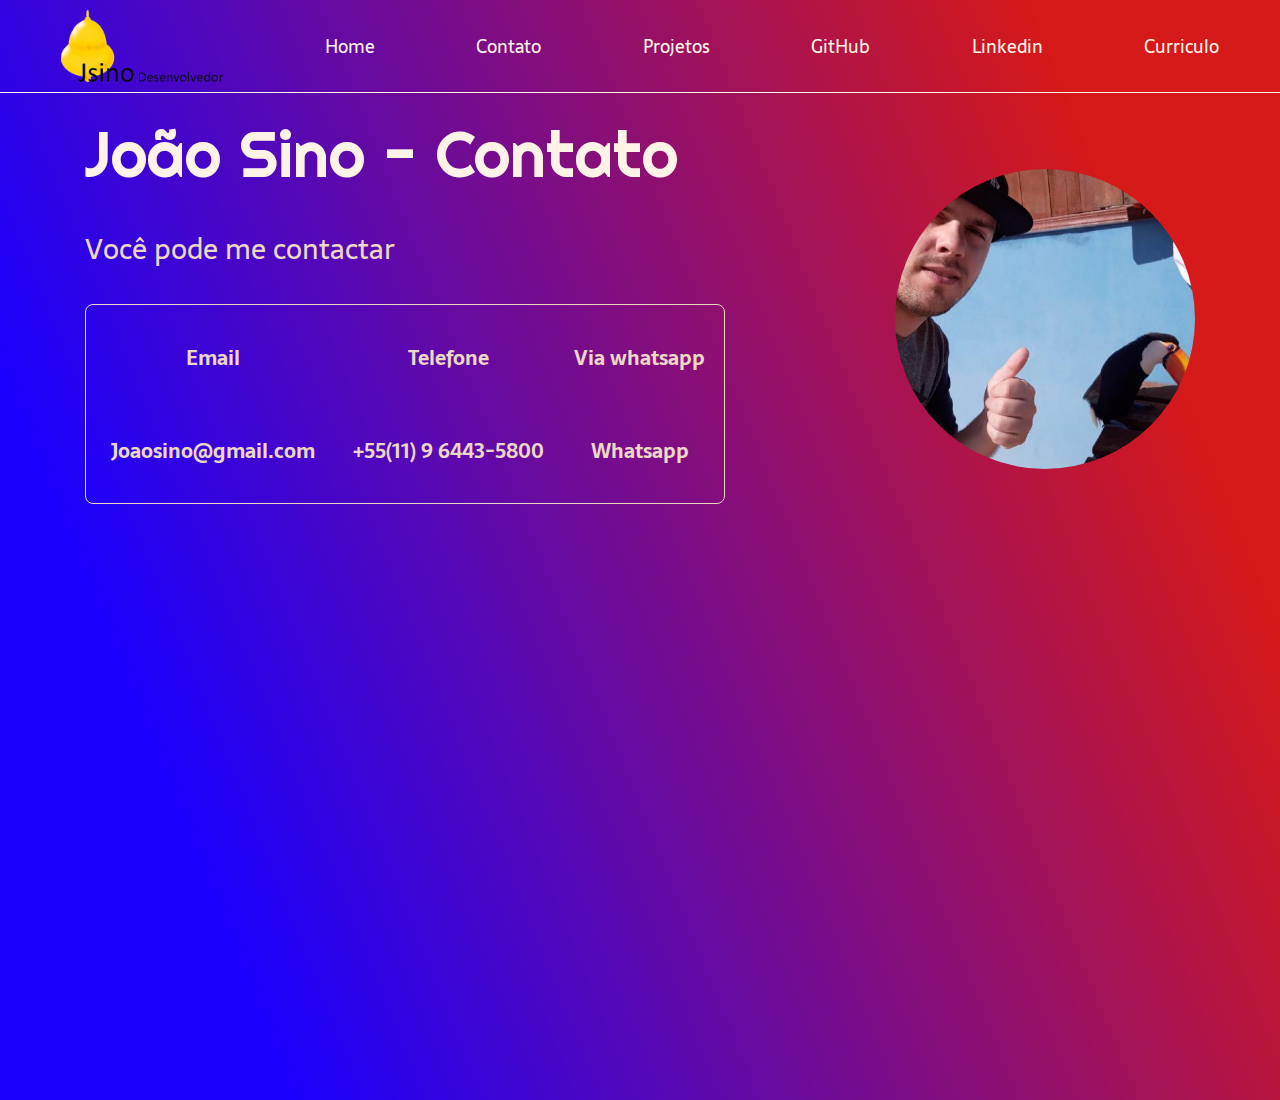
==== contato.html @ 1a3fc64c "Update contato.html" ====
<!DOCTYPE html>
<html lang="pt-br">
  <head>
    <meta charset="UTF-8" />
    <meta http-equiv="X-UA-Compatible" content="IE=edge" />
    <meta name="viewport" content="width=device-width, initial-scale=1.0" />
    <link rel="stylesheet" href="estilo.css" />
    <meta
      name="description"
      content="Um Desenvolvedor que pretende mudar o mundo"
    />
    <title>Landing Page - João Sino</title>
  </head>
  <body>
    <header class="cabecalho">
      <img
        class="cabecalho-imagem"
        src="./midia/Camada 1.png"
        alt="Logo da João Sino
      />
      <nav class="cabecalho-menu">
        <a class="cabecalho-menu-item" href="index.html">Home</a>
        <a class="cabecalho-menu-item" href="contato.html">Contato</a>
        <a class="cabecalho-menu-item" href="projetos.html">Projetos</a>
        <a class="cabecalho-menu-item" href="https://github.com/Joaosino" target="_blank">GitHub</a>
        <a class="cabecalho-menu-item" href="https://www.linkedin.com/in/jo%C3%A3o-sino-b85ba9a8/" target="_blank">Linkedin</a>
        <a class="cabecalho-menu-item" href="/midia/CV joão Sino_v1.pdf" download="Curriculo João Sino" >Curriculo</a>
      </nav>
    </header>
    <main class="conteudo">
      <section class="conteudo-principal">
        <div class="conteudo-principal-escrito">
          <h1 class="conteudo-principal-escrito-titulo">João Sino - Contato</h1>
          <h2 class="conteudo-principal-escrito-subtitulo">
            Você pode me contactar
          </h2>
          <table class="conteudo-principal-tabela">
            <tr class="conteudo-principal-tabela-linha">
              <td class="conteudo-principal-tabela-coluna">Email </td>
              <td class="conteudo-principal-tabela-coluna">Telefone</td>
              <td class="conteudo-principal-tabela-coluna">Via whatsapp</td>
            </tr>
            <tr class="conteudo-principal-tabela-linha">
              <td class="conteudo-principal-tabela-coluna">Joaosino@gmail.com</td>
              <td class="conteudo-principal-tabela-coluna">+55(11) 9 6443-5800</td>
              <td class="conteudo-principal-tabela-coluna"><a href="https://api.whatsapp.com/send?phone=5511964435800&text=Olá,%20Tudo%20bem?" target="_blank">Whatsapp</a></td>
            </tr>
          </table>
        </div>
        <img
          class="conteudo-secundario-imagem"
          src="/midia/foto-capa.jpg"
          alt="Foto João Sino e um tucano"
        />
      </section>
    </main>
  </body>
</html>
---- estilo.css ----
@import url('https://fonts.googleapis.com/css2?family=Righteous&family=Sarala:wght@400;700&display=swap');

*{
  margin: 0;
  padding: 0;
  box-sizing: border-box;
  text-decoration: none;
  
}
body{
  font-size: 100%;
  background: linear-gradient(68.15deg, rgba(25, 0, 255, 1) 16.62%, rgb(214, 25, 25) 85.61%);
  background-repeat: no-repeat;
  height: 1100px;  
  background-size: cover;
  
}
.cabecalho{
  display: flex;
  flex-direction: row;
  align-items: center;
  justify-content: space-around;
  padding: 10px;
  border-bottom: 0.4px solid #fff2e7;
}

.cabecalho-imagem{
  height: 72px;
}
.cabecalho-menu{
  display: flex;
  gap: 32px;
}
.cabecalho-menu-item{
  font-family: 'Sarala', sans-serif;
  color: #fff2e7;    
  font-weight: 400;
  font-size: 18px;
}
.conteudo{
  margin-bottom: 48px;
}
.conteudo-principal{
  margin-top: 20px;
  display: flex;
  flex-direction: row;
  align-items: center;
  justify-content: space-around;
  width: 100%;
}
.conteudo-principal-escrito{
  display: flex;
  flex-direction: column;
  gap: 32px; 
  width: 50%;
}
.conteudo-principal-escrito-titulo{
  font-family: 'Righteous', cursive;
  font-weight: 400;
  font-size: 64px;
  color: #fff2e7;
}
.conteudo-principal-escrito-subtitulo{
  font-family: 'Sarala', sans-serif;
  font-weight: 400;
  font-size: 28px;
  color: #ECD6C4;
}
.conteudo-principal-escrito-paragrafo{
  font-family: 'Sarala', sans-serif;
  font-weight: 200;
  font-size: 14px;
  color: #ECD6C4;
}
.conteudo-principal-escrito-paragrafo a{
  font-family: 'Sarala', sans-serif;
  font-weight: 400;
  font-size: 14px;
  color: #ECD6C4;
  text-decoration: underline;
}

.conteudo-principal-imagem{
  height: 430px;
  border-radius: 25%;
}
.conteudo-secundario{
  display: flex;
  flex-direction: column;
  align-items: center;
  gap: 24px;
  margin-top: 48px;
}
.conteudo-secundario-subtitulo{
  border-top: 0.4px solid #fff2e7;
  padding-top: 30px;
  font-family: 'Righteous', cursive;
  font-weight: 400;
  font-size: 24px;
  color: #fff2e7;
  margin-bottom: 16px;
}
.conteudo-secundario-paragrafo{
  font-family: 'Sarala', sans-serif;
  font-weight: 300;
  font-size: 18px;
  color: #ECD6C4;
}
.conteudo-secundario-paragrafo a{
  font-family: 'Sarala', sans-serif;
  font-weight: 700;
  font-size: 18px;
  color: #ECD6C4;
  text-decoration: underline;
  cursor: pointer;
}
.conteudo-secundario-imagem{
  margin-top: 20px;
  height: 300px;
  border-radius: 50%;
}
.conteudo-secundario-container{
  width: 90%;
  display: flex;
  flex-direction: row;
  align-items: center;
  justify-content: center;
  gap: 15px;
  flex-wrap: wrap;
}
.conteudo-secundario-projeto{
  width: 450px;
  height: 400px;
  border: 1px #ECD6C4 solid;
  border-radius: 5px;
  display: flex;
  flex-direction: column;
  align-items: center;
  justify-content: center;
  gap: 5px;
}

.conteudo-secundario-projeto .titulo{
  font-family: 'Righteous', cursive;
  font-weight: 700;
  font-size: 20px;
  color: #ECD6C4;
  margin-bottom: 10px;
  border-bottom: 1px #ECD6C4 solid;
}
.conteudo-secundario-projeto .imagem{
  height: 200px;
}
.conteudo-secundario-projeto .paragrafo{
  font-family: 'Sarala', sans-serif;
  font-weight: 200;
  font-size: 16px;
  color: #ECD6C4;
  width: 90%;
  margin-top: 20px;
}

.conteudo-principal-tabela{
  border: 1px #ECD6C4 solid;
  padding: 5px;
  height: 200px;
  border-radius: 8px;
}
.conteudo-principal-tabela-linha{
  font-size: 20px;
  font-family: 'Sarala', sans-serif;
  font-weight: 700;
  color: #ECD6C4;
  text-decoration: none;
  text-align: center;
}
.conteudo-principal-tabela-linha a{
  text-decoration: none;
  font-size: 20px;
  font-family: 'Sarala', sans-serif;
  font-weight: 700;
  color: #ECD6C4;
  text-decoration: none;
  text-align: center;
}
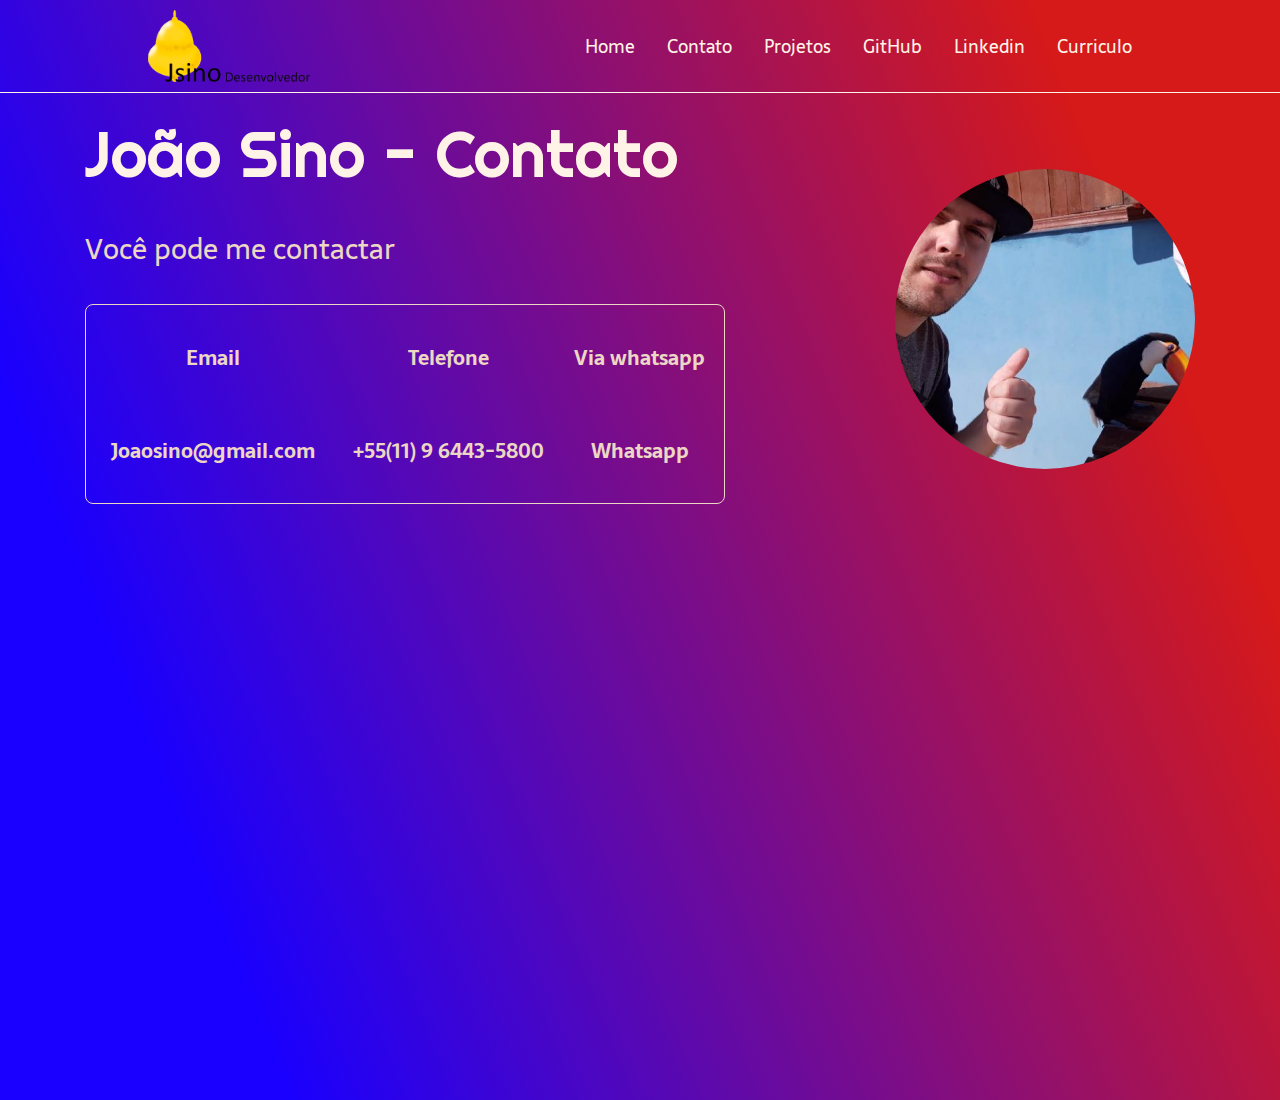
==== commit ee7f99c9: "Update contato.html" ====
--- a/contato.html
+++ b/contato.html
@@ -16,7 +16,7 @@
       <img
         class="cabecalho-imagem"
         src="./midia/Camada 1.png"
-        alt="Logo da João Sino
+        alt="Logo da João Sino"
       />
       <nav class="cabecalho-menu">
         <a class="cabecalho-menu-item" href="index.html">Home</a>
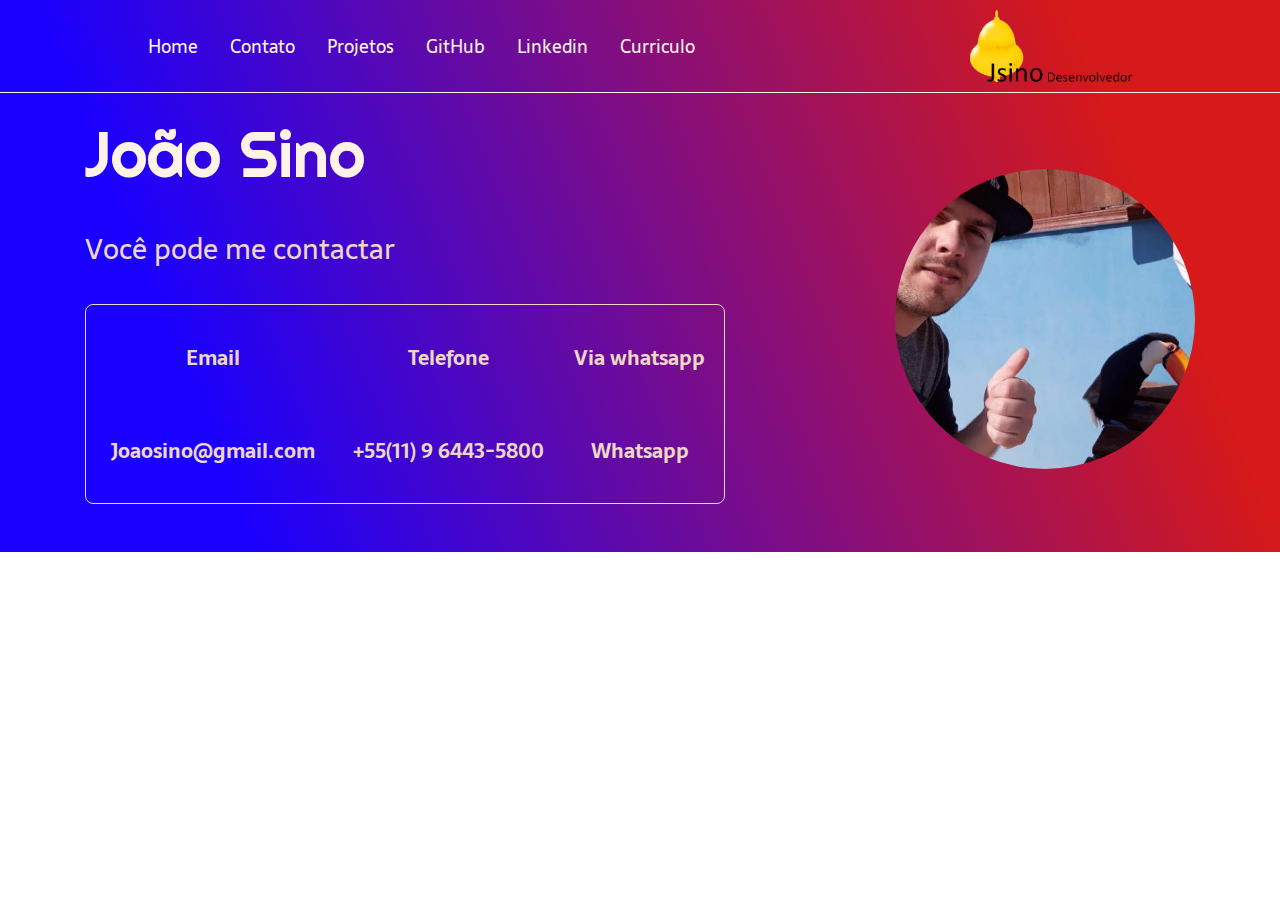
==== commit f2214c38: "Atualização mobile" ====
--- a/contato.html
+++ b/contato.html
@@ -13,24 +13,47 @@
   </head>
   <body>
     <header class="cabecalho">
+      <div class="menu-hamburguer">
+        <input type="checkbox" id="checkbox-menu" />
+        <label for="checkbox-menu">
+          <span></span>
+          <span></span>
+          <span></span>
+        </label>
+        <nav class="cabecalho-menu">
+          <a class="cabecalho-menu-item" href="index.html">Home</a>
+          <a class="cabecalho-menu-item" href="contato.html">Contato</a>
+          <a class="cabecalho-menu-item" href="projetos.html">Projetos</a>
+          <a
+            class="cabecalho-menu-item"
+            href="https://github.com/Joaosino"
+            target="_blank"
+            >GitHub</a
+          >
+          <a
+            class="cabecalho-menu-item"
+            href="https://www.linkedin.com/in/jo%C3%A3o-sino-b85ba9a8/"
+            target="_blank"
+            >Linkedin</a
+          >
+          <a
+            class="cabecalho-menu-item"
+            href="midia/CV joão Sino_v1.pdf"
+            download="Curriculo João Sino.pdf"
+            >Curriculo</a
+          >
+        </nav>
+      </div>
       <img
         class="cabecalho-imagem"
-        src="./midia/Camada 1.png"
-        alt="Logo da João Sino"
+        src="midia/Camada 1.png"
+        alt="Logo João Sino"
       />
-      <nav class="cabecalho-menu">
-        <a class="cabecalho-menu-item" href="index.html">Home</a>
-        <a class="cabecalho-menu-item" href="contato.html">Contato</a>
-        <a class="cabecalho-menu-item" href="projetos.html">Projetos</a>
-        <a class="cabecalho-menu-item" href="https://github.com/Joaosino" target="_blank">GitHub</a>
-        <a class="cabecalho-menu-item" href="https://www.linkedin.com/in/jo%C3%A3o-sino-b85ba9a8/" target="_blank">Linkedin</a>
-        <a class="cabecalho-menu-item" href="/midia/CV joão Sino_v1.pdf" download="Curriculo João Sino" >Curriculo</a>
-      </nav>
     </header>
     <main class="conteudo">
       <section class="conteudo-principal">
         <div class="conteudo-principal-escrito">
-          <h1 class="conteudo-principal-escrito-titulo">João Sino - Contato</h1>
+          <h1 class="conteudo-principal-escrito-titulo">João Sino</h1>
           <h2 class="conteudo-principal-escrito-subtitulo">
             Você pode me contactar
           </h2>
@@ -48,8 +71,8 @@
           </table>
         </div>
         <img
-          class="conteudo-secundario-imagem"
-          src="/midia/foto-capa.jpg"
+          class="conteudo-principal-imagem"
+          src="midia/foto-capa.jpg"
           alt="Foto João Sino e um tucano"
         />
       </section>
--- a/estilo.css
+++ b/estilo.css
@@ -1,21 +1,23 @@
 @import url('https://fonts.googleapis.com/css2?family=Righteous&family=Sarala:wght@400;700&display=swap');
 
-*{
+* {
   margin: 0;
   padding: 0;
   box-sizing: border-box;
   text-decoration: none;
-  
-}
-body{
+}
+body {
   font-size: 100%;
-  background: linear-gradient(68.15deg, rgba(25, 0, 255, 1) 16.62%, rgb(214, 25, 25) 85.61%);
+  background: linear-gradient(
+    68.15deg,
+    rgba(25, 0, 255, 1) 16.62%,
+    rgb(214, 25, 25) 85.61%
+  );
   background-repeat: no-repeat;
-  height: 1100px;  
+  height: 100%;
   background-size: cover;
-  
-}
-.cabecalho{
+}
+.cabecalho {
   display: flex;
   flex-direction: row;
   align-items: center;
@@ -23,24 +25,26 @@
   padding: 10px;
   border-bottom: 0.4px solid #fff2e7;
 }
-
-.cabecalho-imagem{
+.cabecalho #checkbox-menu{
+  display: none;
+}
+.cabecalho-imagem {
   height: 72px;
 }
-.cabecalho-menu{
+.cabecalho-menu {
   display: flex;
   gap: 32px;
 }
-.cabecalho-menu-item{
-  font-family: 'Sarala', sans-serif;
-  color: #fff2e7;    
+.cabecalho-menu-item {
+  font-family: 'Sarala', sans-serif;
+  color: #fff2e7;
   font-weight: 400;
   font-size: 18px;
 }
-.conteudo{
+.conteudo {
   margin-bottom: 48px;
 }
-.conteudo-principal{
+.conteudo-principal {
   margin-top: 20px;
   display: flex;
   flex-direction: row;
@@ -48,50 +52,52 @@
   justify-content: space-around;
   width: 100%;
 }
-.conteudo-principal-escrito{
+.conteudo-principal-escrito {
   display: flex;
   flex-direction: column;
-  gap: 32px; 
+  gap: 32px;
   width: 50%;
 }
-.conteudo-principal-escrito-titulo{
+.conteudo-principal-escrito-titulo {
   font-family: 'Righteous', cursive;
   font-weight: 400;
   font-size: 64px;
   color: #fff2e7;
 }
-.conteudo-principal-escrito-subtitulo{
+.conteudo-principal-escrito-subtitulo {
   font-family: 'Sarala', sans-serif;
   font-weight: 400;
   font-size: 28px;
-  color: #ECD6C4;
-}
-.conteudo-principal-escrito-paragrafo{
+  color: #ecd6c4;
+}
+.conteudo-principal-escrito-paragrafo {
   font-family: 'Sarala', sans-serif;
   font-weight: 200;
   font-size: 14px;
-  color: #ECD6C4;
-}
-.conteudo-principal-escrito-paragrafo a{
+  color: #ecd6c4;
+}
+.conteudo-principal-escrito-paragrafo a {
   font-family: 'Sarala', sans-serif;
   font-weight: 400;
   font-size: 14px;
-  color: #ECD6C4;
+  color: #ecd6c4;
   text-decoration: underline;
 }
 
-.conteudo-principal-imagem{
-  height: 430px;
-  border-radius: 25%;
-}
-.conteudo-secundario{
+.conteudo-principal-imagem {
+  margin-top: 20px;
+  height: 300px;
+  border-radius: 50%;
+}
+
+.conteudo-secundario {
   display: flex;
   flex-direction: column;
   align-items: center;
   gap: 24px;
   margin-top: 48px;
 }
-.conteudo-secundario-subtitulo{
+.conteudo-secundario-subtitulo {
   border-top: 0.4px solid #fff2e7;
   padding-top: 30px;
   font-family: 'Righteous', cursive;
@@ -100,26 +106,22 @@
   color: #fff2e7;
   margin-bottom: 16px;
 }
-.conteudo-secundario-paragrafo{
+.conteudo-secundario-paragrafo {
   font-family: 'Sarala', sans-serif;
   font-weight: 300;
   font-size: 18px;
-  color: #ECD6C4;
-}
-.conteudo-secundario-paragrafo a{
+  color: #ecd6c4;
+}
+.conteudo-secundario-paragrafo a {
   font-family: 'Sarala', sans-serif;
   font-weight: 700;
   font-size: 18px;
-  color: #ECD6C4;
+  color: #ecd6c4;
   text-decoration: underline;
   cursor: pointer;
 }
-.conteudo-secundario-imagem{
-  margin-top: 20px;
-  height: 300px;
-  border-radius: 50%;
-}
-.conteudo-secundario-container{
+
+.conteudo-secundario-container {
   width: 90%;
   display: flex;
   flex-direction: row;
@@ -128,10 +130,10 @@
   gap: 15px;
   flex-wrap: wrap;
 }
-.conteudo-secundario-projeto{
+.conteudo-secundario-projeto {
   width: 450px;
   height: 400px;
-  border: 1px #ECD6C4 solid;
+  border: 1px #ecd6c4 solid;
   border-radius: 5px;
   display: flex;
   flex-direction: column;
@@ -140,46 +142,290 @@
   gap: 5px;
 }
 
-.conteudo-secundario-projeto .titulo{
+.conteudo-secundario-projeto .titulo {
   font-family: 'Righteous', cursive;
   font-weight: 700;
   font-size: 20px;
-  color: #ECD6C4;
+  color: #ecd6c4;
   margin-bottom: 10px;
-  border-bottom: 1px #ECD6C4 solid;
-}
-.conteudo-secundario-projeto .imagem{
+  border-bottom: 1px #ecd6c4 solid;
+}
+.conteudo-secundario-projeto .imagem {
   height: 200px;
 }
-.conteudo-secundario-projeto .paragrafo{
+.conteudo-secundario-projeto .paragrafo {
   font-family: 'Sarala', sans-serif;
   font-weight: 200;
   font-size: 16px;
-  color: #ECD6C4;
+  color: #ecd6c4;
   width: 90%;
   margin-top: 20px;
 }
 
-.conteudo-principal-tabela{
-  border: 1px #ECD6C4 solid;
+.conteudo-principal-tabela {
+  border: 1px #ecd6c4 solid;
   padding: 5px;
   height: 200px;
   border-radius: 8px;
 }
-.conteudo-principal-tabela-linha{
+.conteudo-principal-tabela-linha {
   font-size: 20px;
   font-family: 'Sarala', sans-serif;
   font-weight: 700;
-  color: #ECD6C4;
+  color: #ecd6c4;
   text-decoration: none;
   text-align: center;
 }
-.conteudo-principal-tabela-linha a{
+.conteudo-principal-tabela-linha a {
   text-decoration: none;
   font-size: 20px;
   font-family: 'Sarala', sans-serif;
   font-weight: 700;
-  color: #ECD6C4;
+  color: #ecd6c4;
   text-decoration: none;
   text-align: center;
-}+}
+
+@media screen and (max-width: 600px) {
+  .cabecalho {
+    border-bottom: 0.4px solid #fff2e7;
+  }
+  .cabecalho-imagem {
+    height: 72px;
+  }
+  .menu-hamburguer {
+    align-items: center;
+    justify-content: center;
+  }
+  #checkbox-menu {
+    position: absolute;
+    opacity: 0;
+  }
+  label {
+    margin: 10px;
+    cursor: pointer;
+    position: relative;
+    display: block;
+    height: 22px;
+    width: 30px;
+    z-index: 1;
+  }
+  label span {
+    position: absolute;
+    display: block;
+    width: 100%;
+    height: 5px;
+    border-radius: 30px;
+    background: #f16234;
+    transition: 0.25s ease-in-out;
+  }
+  .cabecalho-menu a {
+    width: 100%;
+    font-family: 'Sarala', sans-serif;
+    color: #fff2e7;
+    font-weight: 400;
+    font-size: 18px;
+  }
+  label span:nth-child(1) {
+    top: 0;
+  }
+  label span:nth-child(2) {
+    top: 8px;
+  }
+  label span:nth-child(3) {
+    top: 16px;
+  }
+  #checkbox-menu:checked + label span:nth-child(1) {
+    transform: rotate(-45deg);
+    top: 8px;
+  }
+  #checkbox-menu:checked + label span:nth-child(2) {
+    opacity: 0;
+  }
+  #checkbox-menu:checked + label span:nth-child(3) {
+    transform: rotate(45deg);
+    top: 8px;
+  }
+  #checkbox-menu:checked ~ .cabecalho-menu{
+    transition: 0.8s ease-in-out;
+    display: flex;    
+    flex-direction: column;
+    justify-content: center;
+    align-items: center;
+    width: 100%;
+    position: absolute;
+    left: 0;
+    gap: 0;
+  }
+
+  #checkbox-menu:checked, .cabecalho-menu {
+    transition: 0.8s ease-in-out;
+    display: none;
+  }
+  .cabecalho-menu-item{
+    display: flex;
+    justify-content:center;
+    background-color: rgba(255, 0, 0, 0.705);
+  }
+  .cabecalho-menu-item:hover{
+    display: flex;
+    justify-content:center;
+    background-color: rgba(255, 0, 0, 0.5);
+  }
+  .conteudo {
+    margin-bottom: 28px;
+    display: flex;
+    flex-direction: column;
+    justify-content: center;
+    align-items: center;
+    width: 100%;
+  }
+  .conteudo-principal {
+    margin-top: 20px;
+    display: flex;
+    flex-direction: column;
+    align-items: center;
+    justify-content: space-around;
+    width: 100%;
+  }
+  .conteudo-principal-escrito {
+    display: flex;
+    flex-direction: column;
+    gap: 32px;
+    width: 90%;
+  }
+  .conteudo-principal-escrito-titulo {
+    font-family: 'Righteous', cursive;
+    font-weight: 400;
+    font-size: 48px;
+    color: #fff2e7;
+  }
+  .conteudo-principal-escrito-subtitulo {
+    font-family: 'Sarala', sans-serif;
+    font-weight: 400;
+    font-size: 18px;
+    color: #ecd6c4;
+  }
+  .conteudo-principal-escrito-paragrafo {
+    font-family: 'Sarala', sans-serif;
+    font-weight: 200;
+    font-size: 12px;
+    color: #ecd6c4;
+  }
+  .conteudo-principal-escrito-paragrafo a {
+    font-family: 'Sarala', sans-serif;
+    font-weight: 400;
+    font-size: 12px;
+    color: #ecd6c4;
+    text-decoration: underline;
+  }
+  
+  .conteudo-principal-imagem {
+    margin-top: 20px;
+    height: 300px;
+    border-radius: 50%;
+  }
+  
+  .conteudo-secundario {
+    width: 90%;
+    display: flex;
+    align-items: center;
+    justify-self: center;
+    gap: 24px;
+  }
+  .conteudo-secundario-subtitulo {
+    border-top: 0.4px solid #fff2e7;
+    padding-top: 30px;
+    font-family: 'Righteous', cursive;
+    font-weight: 400;
+    font-size: 18px;
+    color: #fff2e7;
+    margin-bottom: 16px;
+  }
+  .conteudo-secundario-paragrafo {
+    font-family: 'Sarala', sans-serif;
+    font-weight: 300;
+    font-size: 12px;
+    color: #ecd6c4;
+  }
+  .conteudo-secundario-paragrafo a {
+    font-family: 'Sarala', sans-serif;
+    font-weight: 700;
+    font-size: 12px;
+    color: #ecd6c4;
+    text-decoration: underline;
+    cursor: pointer;
+  }
+  .conteudo-principal-tabela {
+    border: 1px #ecd6c4 solid;
+    padding: 5px;
+    height: 125px;
+    border-radius: 8px;
+    width: 100%;
+  }
+  .conteudo-principal-tabela-linha {
+    font-size: 10px;
+    font-family: 'Sarala', sans-serif;
+    font-weight: 700;
+    color: #ecd6c4;
+    text-decoration: none;
+    text-align: center;
+  }
+  .conteudo-principal-tabela-linha a {
+    text-decoration: none;
+    font-size: 12px;
+    font-family: 'Sarala', sans-serif;
+    font-weight: 700;
+    color: #ecd6c4;
+    text-decoration: underline;
+    text-align: center;
+  }
+  .conteudo-secundario-container {
+    width: 100%;
+    display: flex;
+    flex-direction: row;
+    align-items: center;
+    justify-content: center;
+    gap: 15px;
+    flex-wrap: wrap;
+  }
+  .conteudo-principal .conteudo-principal-escrito-titulo {
+    text-decoration: none;
+    font-size: 18px;
+    font-family: 'Sarala', sans-serif;
+    font-weight: 700;
+    color: #ecd6c4;
+    text-align: center;
+  }
+  .conteudo-secundario-projeto {
+    width: 95%;
+    height: 350px;
+    border: 1px #ecd6c4 solid;
+    border-radius: 5px;
+    display: flex;
+    flex-direction: column;
+    align-items: center;
+    justify-content: center;
+    gap: 5px;
+  }
+  
+  .conteudo-secundario-projeto .titulo {
+    font-family: 'Righteous', cursive;
+    font-weight: 700;
+    font-size: 20px;
+    color: #ecd6c4;
+    margin-bottom: 10px;
+    border-bottom: 1px #ecd6c4 solid;
+  }
+  .conteudo-secundario-projeto .imagem {
+    height: 140px;
+  }
+  .conteudo-secundario-projeto .paragrafo {
+    font-family: 'Sarala', sans-serif;
+    font-weight: 200;
+    font-size: 16px;
+    color: #ecd6c4;
+    width: 90%;
+    margin-top: 20px;
+  }  
+}
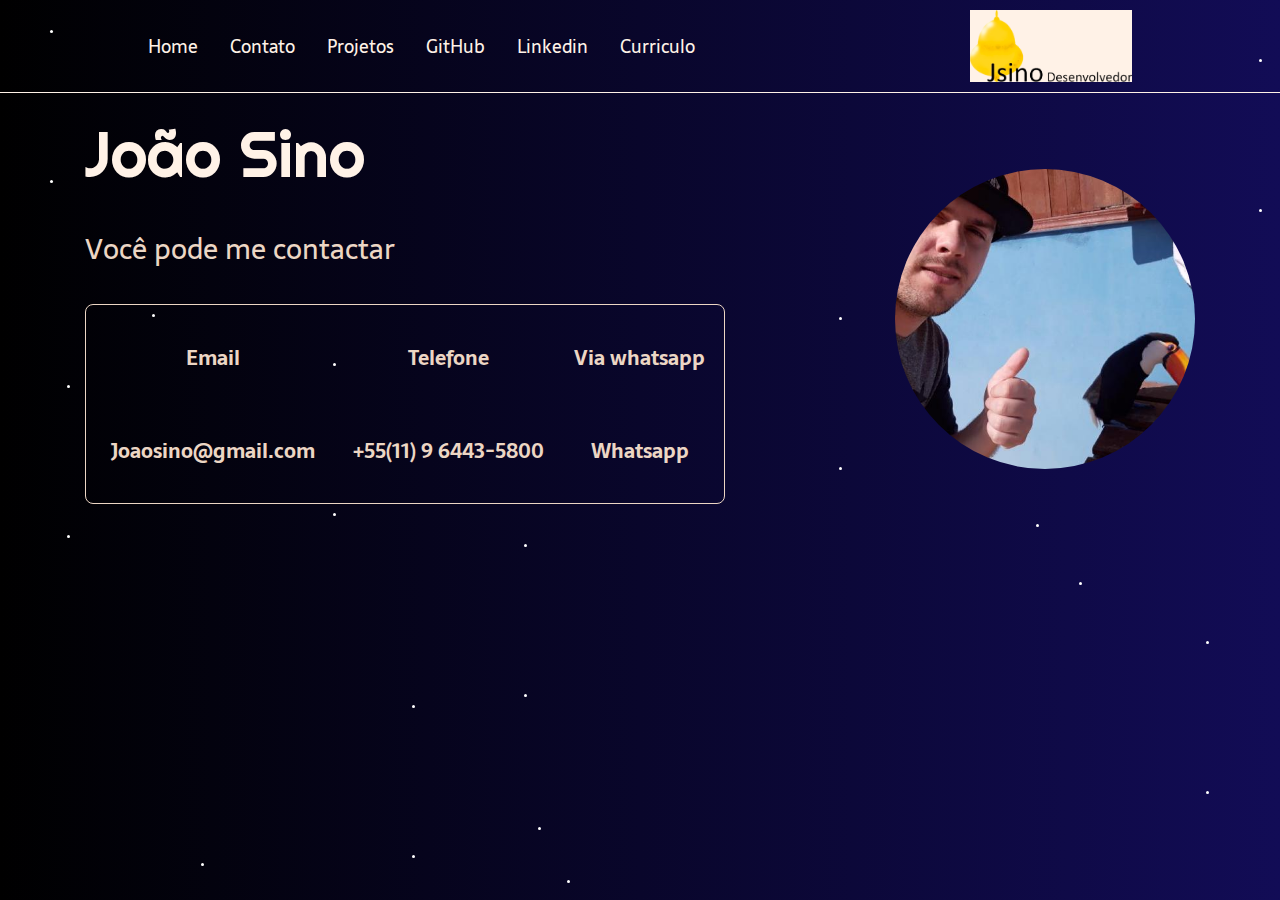
==== commit 1b795f75: "Estrelas funcionais" ====
--- a/contato.html
+++ b/contato.html
@@ -12,6 +12,7 @@
     <title>Landing Page - João Sino</title>
   </head>
   <body>
+    <div class="stars" ></div>
     <header class="cabecalho">
       <div class="menu-hamburguer">
         <input type="checkbox" id="checkbox-menu" />
--- a/estilo.css
+++ b/estilo.css
@@ -1,21 +1,104 @@
 @import url('https://fonts.googleapis.com/css2?family=Righteous&family=Sarala:wght@400;700&display=swap');
-
 * {
   margin: 0;
   padding: 0;
   box-sizing: border-box;
   text-decoration: none;
 }
+html{
+  width: 100vw;
+  height: 100%;
+  background: linear-gradient(0.25turn, #000000,#120c56);
+}
+.stars{
+  z-index: -1;
+  position: absolute;
+	width: 3px;
+	height: 3px;
+	border-radius: 50%;
+  box-shadow: 50px 30px white,
+  67px 385px white,
+  736px 1977px white,
+  412px 705px white,
+  573px 1599px white,
+  729px 1573px white,
+  1477px 1882px white,
+  265px 1311px white,
+  333px 363px white,
+  1079px 432px white,
+  1036px 374px white,
+  1206px 641px white,
+  152px 164px white,
+  1152px 950px white,
+  1467px 414px white,
+  524px 544px white,
+  1800px 572px white,
+  1254px 977px white,
+  1922px 987px white,
+  1405px 781px white,
+  567px 880px white,
+  743px 1124px white,
+  1259px 59px white,
+  839px 317px white,
+  9520px 1613px white,
+  1840px 1109px white,
+  538px 827px white,
+  1673px 143px white,
+  1090px 1584px white,
+  1543px 1312px white,
+  201px 863px white;
+  animation: anim-stars 20s linear infinite;
+}
+.stars::after{
+  z-index: -1;
+  content: " ";
+  position: absolute;
+  top: 150px;
+  width: 3px;
+  height: 3px;
+  border-radius: 50%;
+  box-shadow: 50px 30px white,
+  67px 385px white,
+  736px 1977px white,
+  412px 705px white,
+  573px 1599px white,
+  729px 1573px white,
+  1477px 1882px white,
+  265px 1311px white,
+  333px 363px white,
+  1079px 432px white,
+  1036px 374px white,
+  1206px 641px white,
+  152px 164px white,
+  1152px 950px white,
+  1467px 414px white,
+  524px 544px white,
+  1800px 572px white,
+  1254px 977px white,
+  1922px 987px white,
+  1405px 781px white,
+  567px 880px white,
+  743px 1124px white,
+  1259px 59px white,
+  839px 317px white,
+  9520px 1613px white,
+  1840px 1109px white,
+  538px 827px white,
+  1673px 143px white,
+  1090px 1584px white,
+  1543px 1312px white,
+  201px 863px white;
+}
+@keyframes anim-stars {
+    from {
+        transform: translateY(0px);
+    }
+    to {
+        transform: translateY(-550px);
+    }
+}
 body {
   font-size: 100%;
-  background: linear-gradient(
-    68.15deg,
-    rgba(25, 0, 255, 1) 16.62%,
-    rgb(214, 25, 25) 85.61%
-  );
-  background-repeat: no-repeat;
-  height: 100%;
-  background-size: cover;
 }
 .cabecalho {
   display: flex;
@@ -30,6 +113,7 @@
 }
 .cabecalho-imagem {
   height: 72px;
+  background-color: #fff2e7;
 }
 .cabecalho-menu {
   display: flex;
@@ -89,7 +173,6 @@
   height: 300px;
   border-radius: 50%;
 }
-
 .conteudo-secundario {
   display: flex;
   flex-direction: column;
@@ -120,7 +203,6 @@
   text-decoration: underline;
   cursor: pointer;
 }
-
 .conteudo-secundario-container {
   width: 90%;
   display: flex;
@@ -141,7 +223,6 @@
   justify-content: center;
   gap: 5px;
 }
-
 .conteudo-secundario-projeto .titulo {
   font-family: 'Righteous', cursive;
   font-weight: 700;
@@ -161,7 +242,6 @@
   width: 90%;
   margin-top: 20px;
 }
-
 .conteudo-principal-tabela {
   border: 1px #ecd6c4 solid;
   padding: 5px;
@@ -185,7 +265,6 @@
   text-decoration: none;
   text-align: center;
 }
-
 @media screen and (max-width: 600px) {
   .cabecalho {
     border-bottom: 0.4px solid #fff2e7;
@@ -257,7 +336,6 @@
     left: 0;
     gap: 0;
   }
-
   #checkbox-menu:checked, .cabecalho-menu {
     transition: 0.8s ease-in-out;
     display: none;
@@ -319,13 +397,11 @@
     color: #ecd6c4;
     text-decoration: underline;
   }
-  
   .conteudo-principal-imagem {
     margin-top: 20px;
     height: 300px;
     border-radius: 50%;
   }
-  
   .conteudo-secundario {
     width: 90%;
     display: flex;
@@ -389,14 +465,6 @@
     gap: 15px;
     flex-wrap: wrap;
   }
-  .conteudo-principal .conteudo-principal-escrito-titulo {
-    text-decoration: none;
-    font-size: 18px;
-    font-family: 'Sarala', sans-serif;
-    font-weight: 700;
-    color: #ecd6c4;
-    text-align: center;
-  }
   .conteudo-secundario-projeto {
     width: 95%;
     height: 350px;
@@ -408,7 +476,6 @@
     justify-content: center;
     gap: 5px;
   }
-  
   .conteudo-secundario-projeto .titulo {
     font-family: 'Righteous', cursive;
     font-weight: 700;
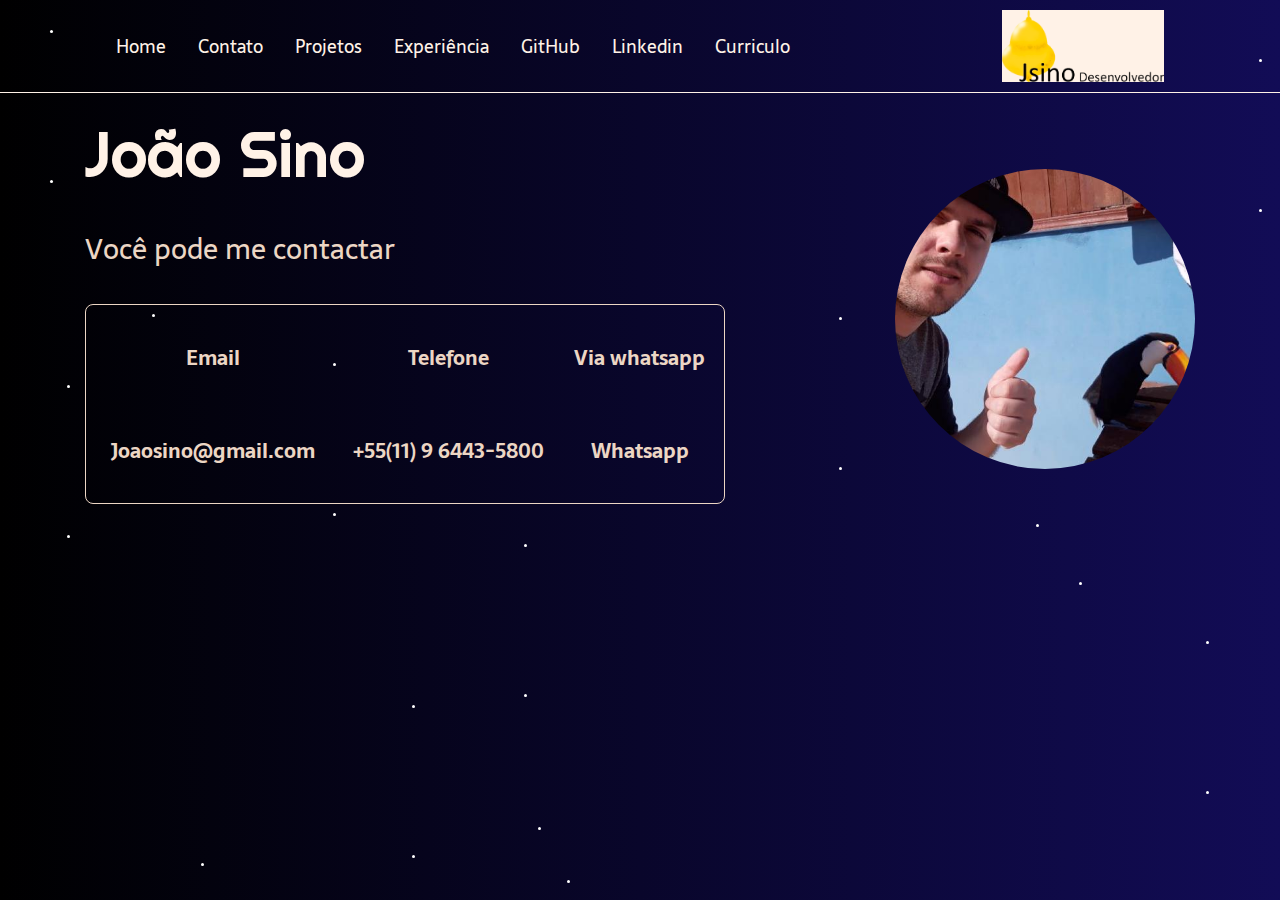
==== commit 89cc0fc4: "Experiencias parciais" ====
--- a/contato.html
+++ b/contato.html
@@ -25,6 +25,7 @@
           <a class="cabecalho-menu-item" href="index.html">Home</a>
           <a class="cabecalho-menu-item" href="contato.html">Contato</a>
           <a class="cabecalho-menu-item" href="projetos.html">Projetos</a>
+          <a class="cabecalho-menu-item" href="experiencias.html">Experiência</a>
           <a
             class="cabecalho-menu-item"
             href="https://github.com/Joaosino"
--- a/estilo.css
+++ b/estilo.css
@@ -6,16 +6,16 @@
   text-decoration: none;
 }
 html{
-  width: 100vw;
+  width: 100%;
   height: 100%;
   background: linear-gradient(0.25turn, #000000,#120c56);
 }
 .stars{
   z-index: -1;
   position: absolute;
-	width: 3px;
-	height: 3px;
-	border-radius: 50%;
+  width: 3px;
+  height: 3px;
+  border-radius: 50%;
   box-shadow: 50px 30px white,
   67px 385px white,
   736px 1977px white,
@@ -142,6 +142,12 @@
   gap: 32px;
   width: 50%;
 }
+.conteudo-principal-escrito-experiencia{
+  display: flex;
+  flex-direction: column;
+  gap: 32px;
+  width: 85%;
+}
 .conteudo-principal-escrito-titulo {
   font-family: 'Righteous', cursive;
   font-weight: 400;
@@ -211,6 +217,7 @@
   justify-content: center;
   gap: 15px;
   flex-wrap: wrap;
+  margin-bottom: 15px;
 }
 .conteudo-secundario-projeto {
   width: 450px;
@@ -262,9 +269,79 @@
   font-family: 'Sarala', sans-serif;
   font-weight: 700;
   color: #ecd6c4;
-  text-decoration: none;
   text-align: center;
 }
+.container-galeria{
+  display: flex;
+  flex-direction: row;
+  align-items: center;
+  justify-content: center;
+  flex-wrap: wrap;
+  gap:25px;
+  width: 60%;
+  margin-bottom: 25px;
+}
+.modal{
+  width: 100%;
+  height: 100%;
+  background-color: rgba(0, 0, 0, 0.2);
+  position: fixed;
+  visibility: hidden;
+  z-index: 1;
+  opacity: 0;
+  transition: all linear 0.3s;
+}
+.modal-content{
+  display: flex;
+  justify-content: center;
+  align-items: center;
+  height: 100vh;
+}
+#modal-img{
+  width: 65vw;
+  transform: scale(0);
+  transition: all linear 0.3s
+}
+.modal-active #modal-img{
+  transform: scale(1);
+}
+#bt-close{
+  color: white;
+  background-color: black;
+  position: absolute;
+  top: 10px;
+  right: 10px;
+  padding: 5px 10px;
+  font-size: 25px;
+  border: 1px solid white;
+  cursor: pointer;
+  transition: all linear 0.3s;
+}
+#bt-close:hover{
+  background-color: red;
+}
+.card-img{
+  height: 300px;
+  width: 300px;
+  overflow: hidden;
+  border: 1px solid white;
+}
+.small-img{
+  object-fit: cover;
+  height: 100%;
+  width: 100%;
+  cursor: pointer;
+  transition: all linear 0.4s;
+}
+.small-img:hover{
+  filter: grayscale(60%);
+  transform: scale(1.1);
+}
+.modal-active{
+  visibility: visible;
+  opacity: 1;
+}
+
 @media screen and (max-width: 600px) {
   .cabecalho {
     border-bottom: 0.4px solid #fff2e7;
@@ -369,6 +446,8 @@
   .conteudo-principal-escrito {
     display: flex;
     flex-direction: column;
+    justify-content: center;
+    align-items: center;
     gap: 32px;
     width: 90%;
   }
@@ -377,6 +456,7 @@
     font-weight: 400;
     font-size: 48px;
     color: #fff2e7;
+    text-align: center;
   }
   .conteudo-principal-escrito-subtitulo {
     font-family: 'Sarala', sans-serif;
@@ -389,6 +469,7 @@
     font-weight: 200;
     font-size: 12px;
     color: #ecd6c4;
+    text-align: left;
   }
   .conteudo-principal-escrito-paragrafo a {
     font-family: 'Sarala', sans-serif;
@@ -495,4 +576,12 @@
     width: 90%;
     margin-top: 20px;
   }  
-}
+  .container-galeria{
+    width: 100%;
+  }
+  #modal-img{
+    width: 90%;
+    object-fit: cover;
+  }
+}
+
